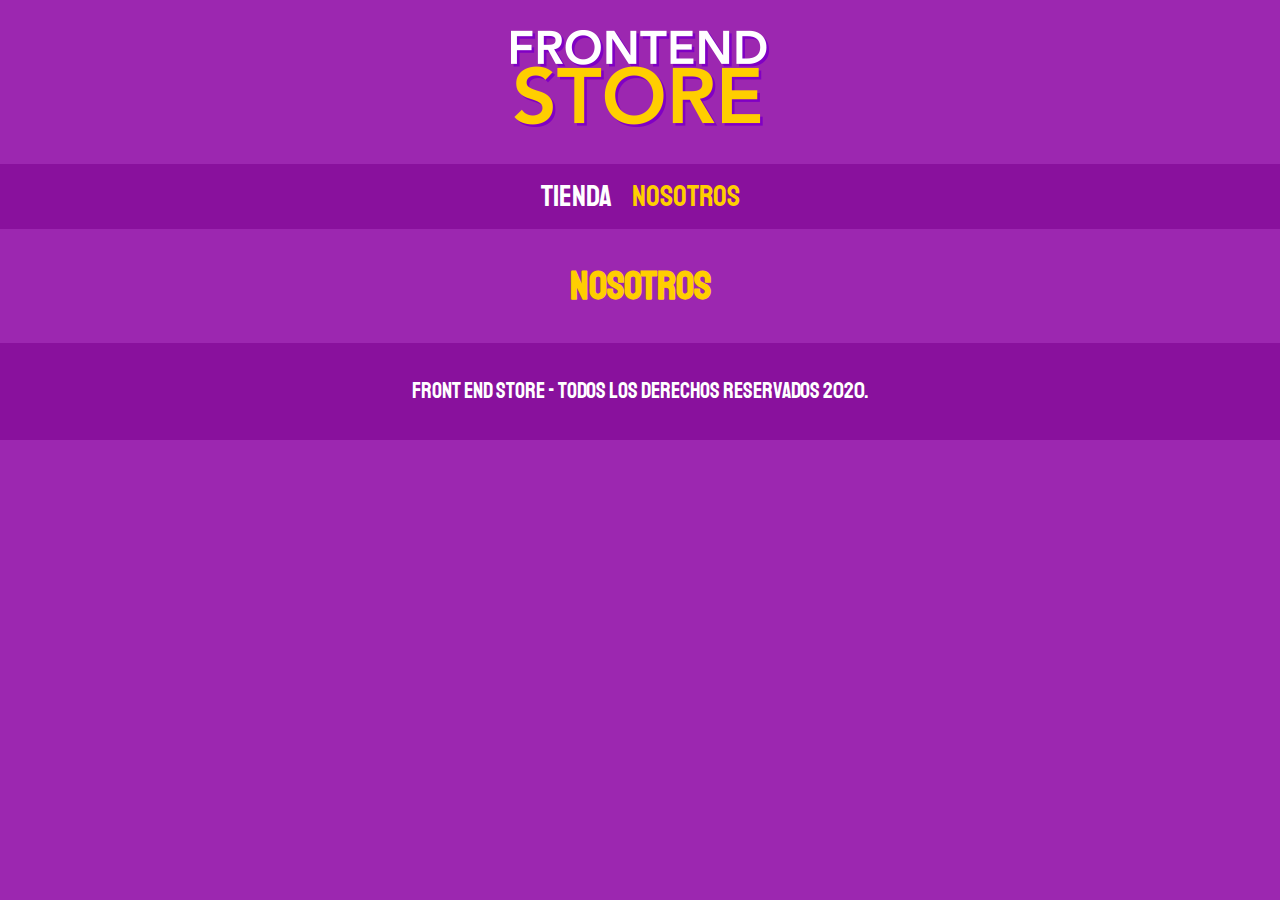
==== nosotros.html @ 72f7b7bd "first commit" ====
<!DOCTYPE html>
<html lang="es">
<head>
  <meta charset="UTF-8">
  <meta name="viewport" content="width=device-width, initial-scale=1.0">
  <title>FrontEnd Store</title>
  <link rel="stylesheet" href="CSS/normalize.css">
  <link href="https://fonts.googleapis.com/css2?family=Krub:wght@400;700&family=Staatliches&display=swap" rel="stylesheet">
  <link rel="stylesheet" href="CSS/Styles.css">
</head>
<body>

  <header class="header">
    <a href="index.html">
    <img class="header__logo" src="img/logo.png" alt="Logotipo">
  </a>
  </header>

  <nav class="navegacion">
  <a class="navegacion__enlace" href="index.html">Tienda</a>
  <a class="navegacion__enlace navegacion__enlace--activo" href="nosotros.html">Nosotros</a>
</nav>

<main class="contenedor">
  <h1>Nosotros</h1>
</main>

<footer class="footer">
  <p class="footer__texto">Front End Store - Todos los derechos Reservados 2020.</p>
</footer>

</body>
</html>
---- CSS/Styles.css ----
:root {
  --primario: #9C27B0;
  --primarioOscuro: #89119D;
  --secundario: #FFCE00;
  --secundarioOscuro: rgb(233, 187, 2);
  --blanco: #FFF;
  --negro: #000;

  --fuentePrincipal: 'Staatliches', cursive;
}

html {
  box-sizing: border-box;
  font-size: 62.5%;              /* Encargado de los rem, Box sizing */
}
*, *:before, *:after {
  box-sizing: inherit;
}

/* Globales */
body {
  background-color: var(--primario);
  font-size: 1.6rem;
  line-height: 1.5;
 
}

p {
  font-size: 1.8;
  font-family: Arial, Helvetica, sans-serif;
  color: var(--blanco);
}

a {
  text-decoration: none;
}

img {
  max-width: 100%;
}

.contenedor {
  margin: 0 auto;
  max-width: 120rem;
}

@media (min-width: 1200px) {
  .contenedor {
      width: 120rem;
  }
}

h1, h2, h3 {
  text-align: center;
  color: var(--secundario);
  font-family: var(--fuentePrincipal);
}

h1 {
font-size: 4rem;
}
h2 {
  font-size: 3.2rem;
}
h3 {
  font-size: 2.4rem;
}
/* Header */
.header {
  display: flex;
  justify-content: center;
}

.header__logo {
  margin: 3rem 0;
}

/* Footer */
.footer {
background-color: var(--primarioOscuro);
padding: 1rem 0;
margin-top: 2rem;
}
.footer__texto {
text-align: center;
font-family: var(--fuentePrincipal);
font-size: 2.2rem;
}

/* Navegacion */
.navegacion {
  background-color: var(--primarioOscuro);
  padding: 1rem;
  display: flex;
  justify-content: center;
  gap: 2rem;
}
.navegacion__enlace {
  font-family: var(--fuentePrincipal);
  color: var(--blanco);
  font-size: 3rem;
}
.navegacion__enlace--activo,
.navegacion__enlace:hover {
  color: var(--secundario);
}
/* Grid */
.grid {
  display: grid;
  grid-template-columns: repeat(3, 1fr);
  gap: 2rem;
}
@media (min-width: 768px) {
    .grid {
      grid-template-columns: repeat(2, 1 fr);
    }
 }

/* Productos */

.producto {
background-color: var(--primarioOscuro);
padding: 1rem;

}
.producto__imagen {
width: 100%;
}
.producto__informacion {

}
.producto__nombre {
font-size: 4rem;

}
.producto__precio {
font-size: 2.8rem;
color: var(--secundario);
}

.producto__nombre,
.producto__precio {
  font-family: var(--fuentePrincipal);
  margin: 1rem 0;
  text-align: center;
  line-height: 1.2;
}
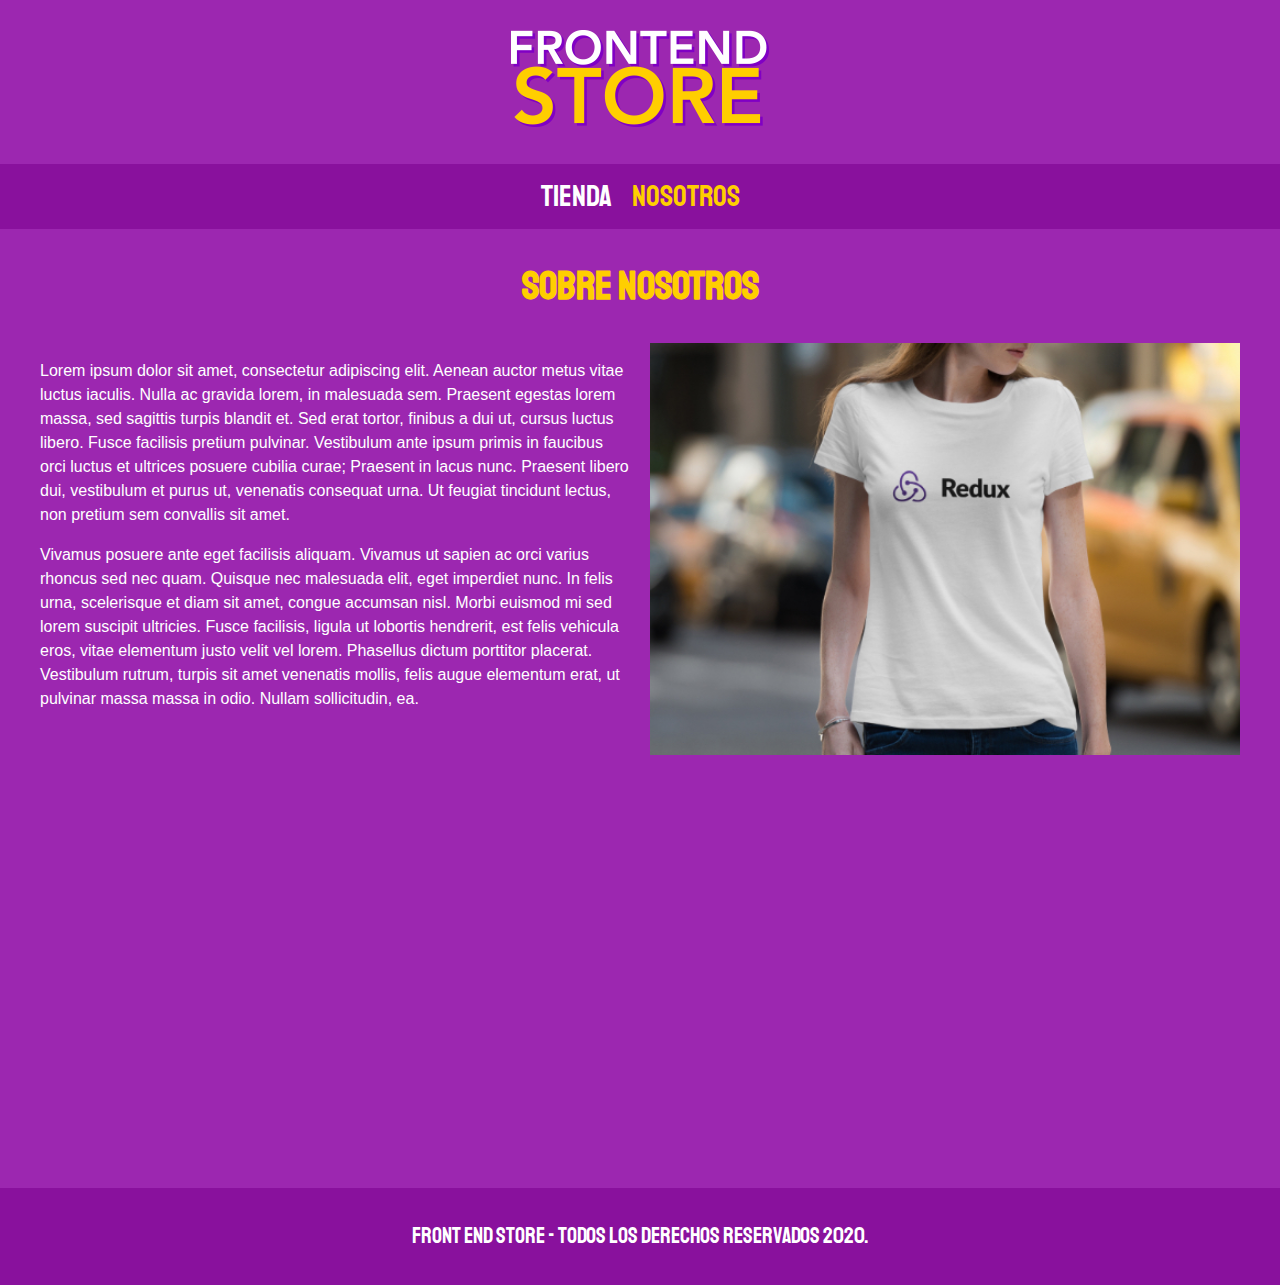
==== commit de4eeef9: "asd" ====
--- a/nosotros.html
+++ b/nosotros.html
@@ -22,8 +22,21 @@
 </nav>
 
 <main class="contenedor">
-  <h1>Nosotros</h1>
+  <h1>Sobre Nosotros</h1>
+
+
+<div class="nosotros">
+  <div class="nosotros__contenido">
+    <p>Lorem ipsum dolor sit amet, consectetur adipiscing elit. Aenean auctor metus vitae luctus iaculis. Nulla ac gravida lorem, in malesuada sem. Praesent egestas lorem massa, sed sagittis turpis blandit et. Sed erat tortor, finibus a dui ut, cursus luctus libero. Fusce facilisis pretium pulvinar. Vestibulum ante ipsum primis in faucibus orci luctus et ultrices posuere cubilia curae; Praesent in lacus nunc. Praesent libero dui, vestibulum et purus ut, venenatis consequat urna. Ut feugiat tincidunt lectus, non pretium sem convallis sit amet.</p>
+
+    <p>Vivamus posuere ante eget facilisis aliquam. Vivamus ut sapien ac orci varius rhoncus sed nec quam. Quisque nec malesuada elit, eget imperdiet nunc. In felis urna, scelerisque et diam sit amet, congue accumsan nisl. Morbi euismod mi sed lorem suscipit ultricies. Fusce facilisis, ligula ut lobortis hendrerit, est felis vehicula eros, vitae elementum justo velit vel lorem. Phasellus dictum porttitor placerat. Vestibulum rutrum, turpis sit amet venenatis mollis, felis augue elementum erat, ut pulvinar massa massa in odio. Nullam sollicitudin, ea.</p>
+    
+  </div>
+  <img class="nosotros__imagen" src="img/nosotros.jpg" alt="imagen nosotros">
+</div>
 </main>
+
+
 
 <footer class="footer">
   <p class="footer__texto">Front End Store - Todos los derechos Reservados 2020.</p>
--- a/CSS/Styles.css
+++ b/CSS/Styles.css
@@ -107,12 +107,12 @@
 /* Grid */
 .grid {
   display: grid;
-  grid-template-columns: repeat(3, 1fr);
+  grid-template-columns: repeat(2, 1fr);
   gap: 2rem;
 }
 @media (min-width: 768px) {
     .grid {
-      grid-template-columns: repeat(2, 1 fr);
+      grid-template-columns: repeat(3, 1fr);
     }
  }
 
@@ -144,4 +144,52 @@
   margin: 1rem 0;
   text-align: center;
   line-height: 1.2;
-}+}
+
+/* Graficos */
+.grafico {
+  min-height: 30rem;
+  background-repeat: no-repeat;
+  background-size: cover;
+}
+.grafico--camisas {
+  grid-row: 2 / 3;
+  grid-column: 1 / 3;
+  background-image: url(../img/grafico1.jpg);
+}
+.grafico--node {
+  background-image: url(../img/grafico2.jpg);
+  grid-column: 1 / 3;
+  grid-row: 8 / 9;
+}
+@media (min-width: 768px) {
+    .grafico--node {
+      grid-row: 5 / 6;
+      grid-column: 2 / 4;
+    }
+ }
+
+/* Nosotros */
+.nosotros {
+  display: grid;
+  grid-template-rows: repeat(2, 1fr);
+}
+
+@media (min-width: 768px) {
+    .nosotros {
+      grid-template-columns: repeat(2, 1fr);
+      column-gap: 2rem;
+    }
+ }
+
+
+.nosotros__imagen {
+grid-row: 1 / 2;
+width: 100%;
+}
+
+@media (min-width: 768px) {
+    .nosotros__imagen {
+      grid-column: 2 / 3;
+    }
+ }
